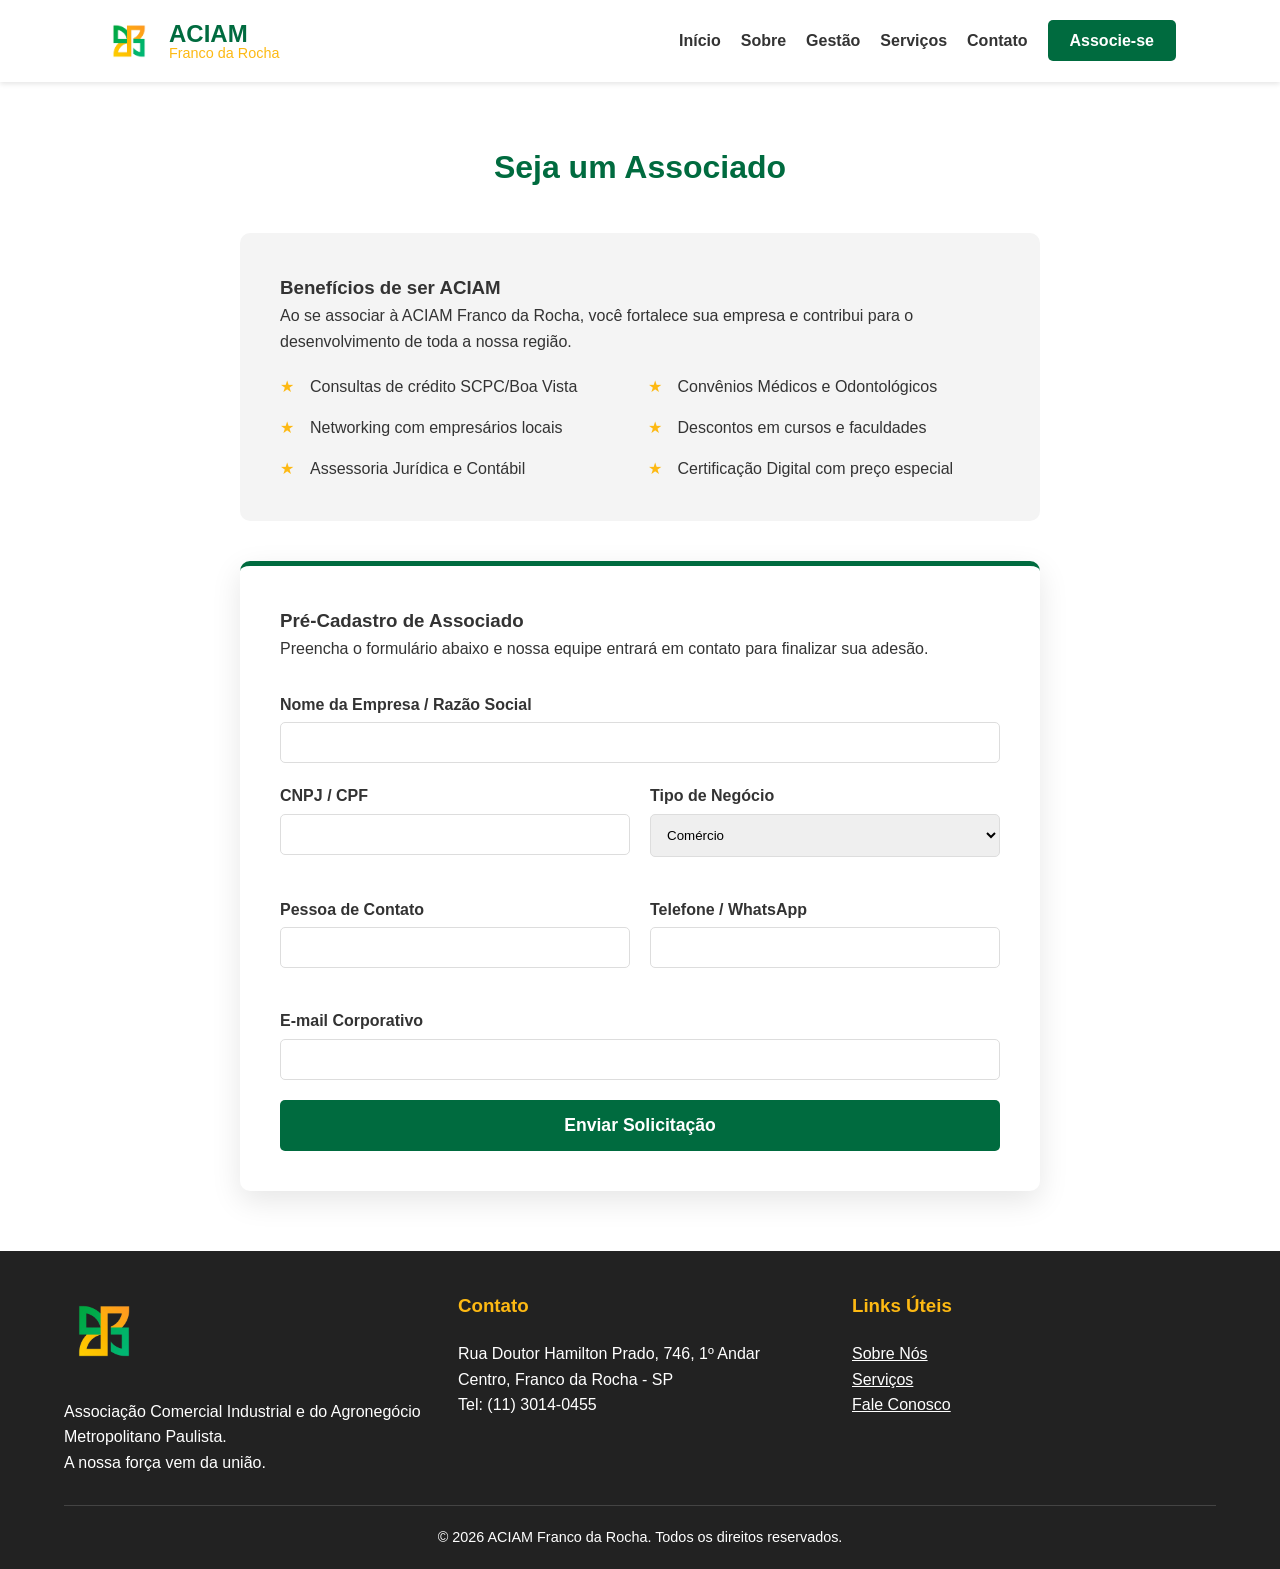
==== associe-se.html @ 509fe00e "Add files via upload" ====
<!DOCTYPE html>
<html lang="pt-BR">
<head>
    <meta charset="UTF-8">
    <meta name="viewport" content="width=device-width, initial-scale=1.0">
    <title>Associe-se - ACIAM Franco da Rocha</title>
    <link rel="stylesheet" href="style.css">
    <style>
        .membership-content {
            max-width: 800px;
            margin: 0 auto;
        }
        .benefit-box {
            background-color: var(--light-bg);
            padding: 40px;
            border-radius: 10px;
            margin-bottom: 40px;
        }
        .benefit-box ul {
            list-style: none;
            display: grid;
            grid-template-columns: repeat(auto-fit, minmax(300px, 1fr));
            gap: 15px;
            margin-top: 20px;
        }
        .benefit-box li {
            padding-left: 30px;
            position: relative;
        }
        .benefit-box li::before {
            content: '★';
            position: absolute;
            left: 0;
            color: var(--secondary-color);
        }
        .form-card {
            background-color: var(--white);
            padding: 40px;
            border-radius: 10px;
            box-shadow: 0 10px 30px rgba(0,0,0,0.1);
            border-top: 5px solid var(--primary-color);
        }
        .form-row {
            display: grid;
            grid-template-columns: 1fr 1fr;
            gap: 20px;
            margin-bottom: 20px;
        }
        .form-group {
            margin-bottom: 20px;
        }
        .form-group label {
            display: block;
            margin-bottom: 5px;
            font-weight: bold;
        }
        .form-group input, .form-group select {
            width: 100%;
            padding: 12px;
            border: 1px solid #ddd;
            border-radius: 5px;
            font-family: inherit;
        }
        .btn-associe {
            width: 100%;
            background-color: var(--primary-color);
            color: var(--white);
            padding: 15px;
            border: none;
            border-radius: 5px;
            font-size: 1.1rem;
            font-weight: bold;
            cursor: pointer;
            transition: background 0.3s;
        }
        .btn-associe:hover {
            background-color: #004d2e;
        }
        @media (max-width: 600px) {
            .form-row {
                grid-template-columns: 1fr;
            }
        }
    </style>
</head>
<body>
    <header>
        <nav class="navbar">
            <div class="logo">
                <a href="index.html" class="logo-container">
                    <img src="logo.png" alt="ACIAM Logo" class="nav-logo">
                    <h1 class="nav-title">ACIAM <span>Franco da Rocha</span></h1>
                </a>
            </div>
            <ul class="nav-links">
                <li><a href="index.html">Início</a></li>
                <li><a href="sobre.html">Sobre</a></li>
                <li><a href="gestao.html">Gestão</a></li>
                <li><a href="servicos.html">Serviços</a></li>
                <li><a href="contato.html">Contato</a></li>
                <li><a href="associe-se.html" class="btn-cta">Associe-se</a></li>
            </ul>
        </nav>
    </header>

    <main>
        <section>
            <h2 class="section-title">Seja um Associado</h2>
            <div class="membership-content">
                <div class="benefit-box">
                    <h3>Benefícios de ser ACIAM</h3>
                    <p>Ao se associar à ACIAM Franco da Rocha, você fortalece sua empresa e contribui para o desenvolvimento de toda a nossa região.</p>
                    <ul>
                        <li>Consultas de crédito SCPC/Boa Vista</li>
                        <li>Convênios Médicos e Odontológicos</li>
                        <li>Networking com empresários locais</li>
                        <li>Descontos em cursos e faculdades</li>
                        <li>Assessoria Jurídica e Contábil</li>
                        <li>Certificação Digital com preço especial</li>
                    </ul>
                </div>

                <div class="form-card">
                    <h3>Pré-Cadastro de Associado</h3>
                    <p style="margin-bottom: 30px;">Preencha o formulário abaixo e nossa equipe entrará em contato para finalizar sua adesão.</p>
                    <form id="associeForm">
                        <div class="form-group">
                            <label for="empresa">Nome da Empresa / Razão Social</label>
                            <input type="text" id="empresa" required>
                        </div>
                        <div class="form-row">
                            <div class="form-group">
                                <label for="cnpj">CNPJ / CPF</label>
                                <input type="text" id="cnpj" required>
                            </div>
                            <div class="form-group">
                                <label for="tipo">Tipo de Negócio</label>
                                <select id="tipo">
                                    <option value="comercio">Comércio</option>
                                    <option value="industria">Indústria</option>
                                    <option value="servicos">Serviços</option>
                                    <option value="mei">MEI</option>
                                    <option value="agro">Agronegócio</option>
                                </select>
                            </div>
                        </div>
                        <div class="form-row">
                            <div class="form-group">
                                <label for="contato">Pessoa de Contato</label>
                                <input type="text" id="contato" required>
                            </div>
                            <div class="form-group">
                                <label for="telefone">Telefone / WhatsApp</label>
                                <input type="tel" id="telefone" required>
                            </div>
                        </div>
                        <div class="form-group">
                            <label for="email_assoc">E-mail Corporativo</label>
                            <input type="email" id="email_assoc" required>
                        </div>
                        <button type="submit" class="btn-associe">Enviar Solicitação</button>
                    </form>
                </div>
            </div>
        </section>
    </main>

    <footer>
        <div class="footer-content">
            <div class="footer-section">
                <img src="logo.png" alt="ACIAM Logo" class="footer-logo">
                <p>Associação Comercial Industrial e do Agronegócio Metropolitano Paulista.</p>
                <p>A nossa força vem da união.</p>
            </div>
            <div class="footer-section">
                <h3>Contato</h3>
                <p>Rua Doutor Hamilton Prado, 746, 1º Andar</p>
                <p>Centro, Franco da Rocha - SP</p>
                <p>Tel: (11) 3014-0455</p>
            </div>
            <div class="footer-section">
                <h3>Links Úteis</h3>
                <ul style="list-style: none;">
                    <li><a href="sobre.html" style="color: white;">Sobre Nós</a></li>
                    <li><a href="servicos.html" style="color: white;">Serviços</a></li>
                    <li><a href="contato.html" style="color: white;">Fale Conosco</a></li>
                </ul>
            </div>
        </div>
        <div class="footer-bottom">
            <p>&copy; 2026 ACIAM Franco da Rocha. Todos os direitos reservados.</p>
        </div>
    </footer>

    <script src="script.js"></script>
    <script>
        // Script específico para o formulário de associação
        const associeForm = document.getElementById('associeForm');
        if (associeForm) {
            associeForm.addEventListener('submit', (e) => {
                e.preventDefault();
                alert('Solicitação enviada com sucesso! Nossa equipe entrará em contato em breve.');
                associeForm.reset();
            });
        }
    </script>
</body>
</html>
---- style.css ----
/* Estilos Globais ACIAM Franco da Rocha */
:root {
    --primary-color: #006b3f; /* Verde ACIAM */
    --secondary-color: #fdb913; /* Amarelo ACIAM */
    --text-color: #333;
    --light-bg: #f4f4f4;
    --white: #ffffff;
    --dark-gray: #555;
    --font-main: 'Segoe UI', Tahoma, Geneva, Verdana, sans-serif;
}

* {
    margin: 0;
    padding: 0;
    box-sizing: border-box;
}

body {
    font-family: var(--font-main);
    line-height: 1.6;
    color: var(--text-color);
    background-color: var(--white);
}

/* Header & Navegação */
header {
    background-color: var(--white);
    box-shadow: 0 2px 5px rgba(0,0,0,0.1);
    position: sticky;
    top: 0;
    z-index: 1000;
}

.navbar {
    display: flex;
    justify-content: space-between;
    align-items: center;
    padding: 1rem 5%;
    max-width: 1200px;
    margin: 0 auto;
}

.logo-container {
    display: flex;
    align-items: center;
    text-decoration: none;
    gap: 15px;
}

.nav-logo {
    height: 50px;
    width: auto;
    display: block;
    transition: transform 0.3s;
}

.logo-container:hover .nav-logo {
    transform: scale(1.05);
}

.nav-title {
    font-size: 1.5rem;
    color: var(--primary-color);
    line-height: 1;
}

.nav-title span {
    color: var(--secondary-color);
    display: block;
    font-size: 0.9rem;
    font-weight: 400;
}

.footer-logo {
    height: 80px;
    width: auto;
    margin-bottom: 20px;
}

.nav-links {
    display: flex;
    list-style: none;
}

.nav-links li {
    margin-left: 20px;
}

.nav-links a {
    text-decoration: none;
    color: var(--text-color);
    font-weight: 600;
    transition: color 0.3s;
}

.nav-links a:hover, .nav-links a.active {
    color: var(--primary-color);
}

/* Botão de Destaque */
.btn-cta,
.navbar .nav-links a.btn-cta {
    background-color: var(--primary-color);
    color: var(--white);
    padding: 10px 20px;
    border-radius: 5px;
    text-decoration: none;
    font-weight: bold;
    border: 2px solid transparent;
    transition: background 0.3s, color 0.3s, border-color 0.3s;
}

.btn-cta:hover,
.navbar .nav-links a.btn-cta:hover {
    background-color: #ffffff;
    color: var(--primary-color);
    border-color: var(--primary-color);
}

/* Seções Comuns */
section {
    padding: 60px 5%;
    max-width: 1200px;
    margin: 0 auto;
}

.section-title {
    text-align: center;
    margin-bottom: 40px;
    color: var(--primary-color);
    font-size: 2rem;
}

/* Footer */
footer {
    background-color: #222;
    color: var(--white);
    padding: 40px 5% 20px;
    text-align: center;
}

.footer-content {
    display: grid;
    grid-template-columns: repeat(auto-fit, minmax(250px, 1fr));
    gap: 30px;
    max-width: 1200px;
    margin: 0 auto 30px;
    text-align: left;
}

.footer-section h3 {
    margin-bottom: 20px;
    color: var(--secondary-color);
}

.footer-bottom {
    border-top: 1px solid #444;
    padding-top: 20px;
    font-size: 0.9rem;
}

/* Responsividade */
@media (max-width: 768px) {
    .navbar {
        flex-direction: column;
    }
    .nav-links {
        margin-top: 1rem;
        flex-wrap: wrap;
        justify-content: center;
    }
    .nav-links li {
        margin: 5px 10px;
    }
}
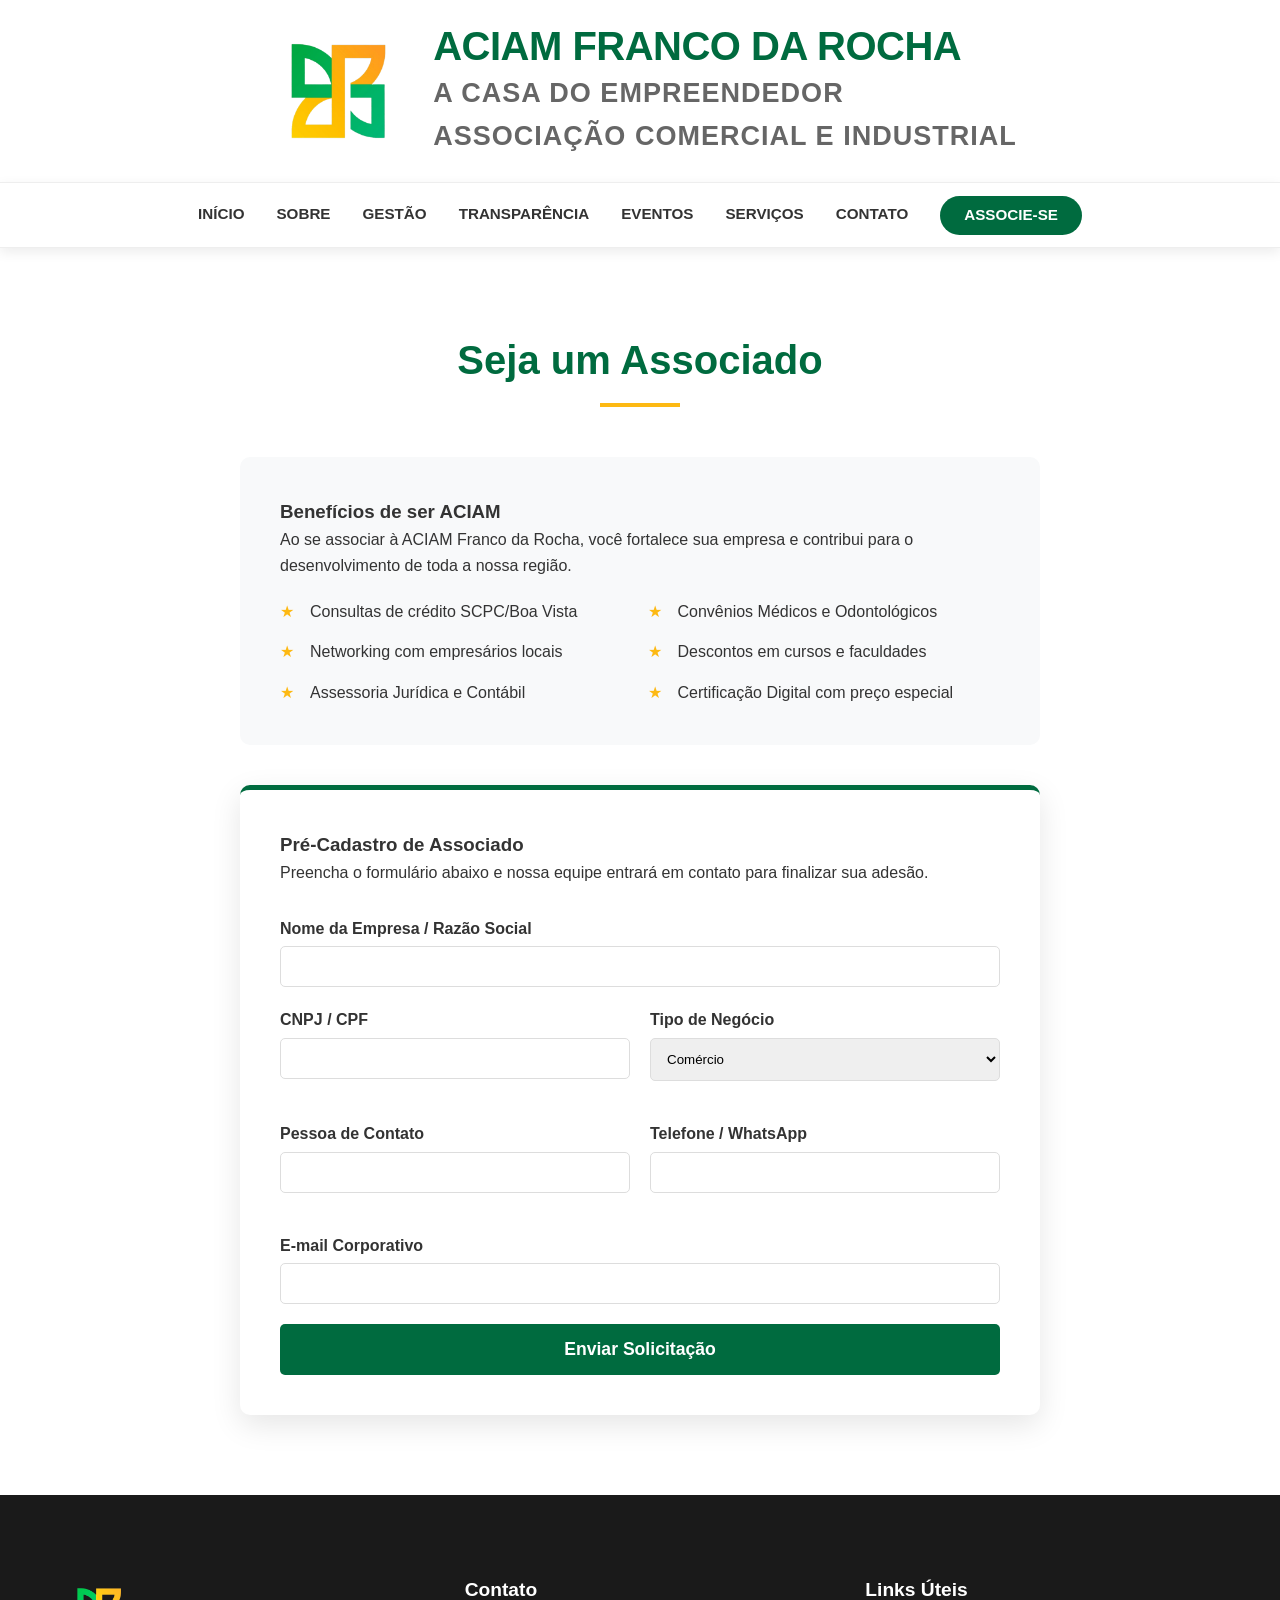
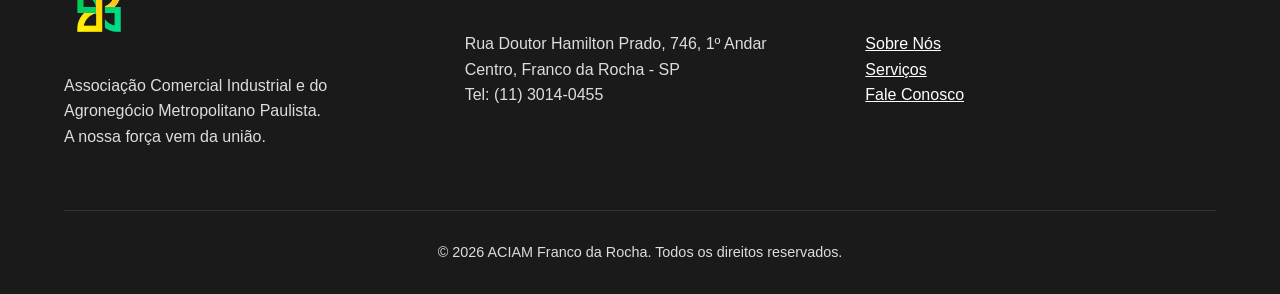
==== commit 3a812a26: "Add files via upload" ====
--- a/associe-se.html
+++ b/associe-se.html
@@ -76,32 +76,35 @@
         .btn-associe:hover {
             background-color: #004d2e;
         }
-        @media (max-width: 600px) {
-            .form-row {
-                grid-template-columns: 1fr;
-            }
-        }
     </style>
 </head>
 <body>
     <header>
-        <nav class="navbar">
+        <div class="navbar">
             <div class="logo">
                 <a href="index.html" class="logo-container">
                     <img src="logo.png" alt="ACIAM Logo" class="nav-logo">
-                    <h1 class="nav-title">ACIAM <span>Franco da Rocha</span></h1>
+                    <div class="logo-text">
+                        <h1 class="nav-title">ACIAM FRANCO DA ROCHA</h1>
+                                                <h2 class="nav-subtitle">A CASA DO EMPREENDEDOR <br> ASSOCIAÇÃO COMERCIAL E INDUSTRIAL</h2>
+</div></a></div><div class="menu-toggle"><span></span><span></span><span></span></div>
+                    </div>
                 </a>
             </div>
-            <ul class="nav-links">
-                <li><a href="index.html">Início</a></li>
-                <li><a href="sobre.html">Sobre</a></li>
-                <li><a href="gestao.html">Gestão</a></li>
-                <li><a href="servicos.html">Serviços</a></li>
-                <li><a href="contato.html">Contato</a></li>
-                <li><a href="associe-se.html" class="btn-cta">Associe-se</a></li>
-            </ul>
-        </nav>
+        </div>
     </header>
+    <nav class="main-nav">
+        <ul class="nav-links">
+            <li><a href="index.html">Início</a></li>
+            <li><a href="sobre.html">Sobre</a></li>
+            <li><a href="gestao.html">Gestão</a></li>
+            <li><a href="transparencia.html">Transparência</a></li>
+            <li><a href="eventos.html">Eventos</a></li>
+            <li><a href="servicos.html">Serviços</a></li>
+            <li><a href="contato.html">Contato</a></li>
+            <li><a href="associe-se.html" class="btn-cta">Associe-se</a></li>
+        </ul>
+    </nav>
 
     <main>
         <section>
--- a/style.css
+++ b/style.css
@@ -1,18 +1,24 @@
-/* Estilos Globais ACIAM Franco da Rocha */
+/* Estilos Globais ACIAM Franco da Rocha - Versão Profissional Responsiva */
 :root {
     --primary-color: #006b3f; /* Verde ACIAM */
     --secondary-color: #fdb913; /* Amarelo ACIAM */
+    --primary-dark: #004d2e;
     --text-color: #333;
-    --light-bg: #f4f4f4;
+    --text-light: #666;
+    --light-bg: #f8f9fa;
     --white: #ffffff;
-    --dark-gray: #555;
-    --font-main: 'Segoe UI', Tahoma, Geneva, Verdana, sans-serif;
+    --shadow: 0 4px 12px rgba(0,0,0,0.08);
+    --font-main: 'Inter', 'Segoe UI', Roboto, Helvetica, Arial, sans-serif;
 }
 
 * {
     margin: 0;
     padding: 0;
     box-sizing: border-box;
+}
+
+html {
+    scroll-behavior: smooth;
 }
 
 body {
@@ -20,156 +26,351 @@
     line-height: 1.6;
     color: var(--text-color);
     background-color: var(--white);
-}
-
-/* Header & Navegação */
+    overflow-x: hidden;
+}
+
+/* Header & Logo Section */
 header {
     background-color: var(--white);
-    box-shadow: 0 2px 5px rgba(0,0,0,0.1);
-    position: sticky;
-    top: 0;
-    z-index: 1000;
+    padding: 1rem 0;
 }
 
 .navbar {
-    display: flex;
-    justify-content: space-between;
-    align-items: center;
-    padding: 1rem 5%;
     max-width: 1200px;
     margin: 0 auto;
+    padding: 0 5%;
+    display: flex;
+    justify-content: center;
+    align-items: center;
 }
 
 .logo-container {
     display: flex;
     align-items: center;
     text-decoration: none;
-    gap: 15px;
+    gap: 20px;
+    transition: transform 0.3s ease;
+}
+
+.logo-container:hover {
+    transform: translateY(-2px);
 }
 
 .nav-logo {
-    height: 50px;
+    height: 150px;
     width: auto;
+}
+
+.logo-text {
+    display: flex;
+    flex-direction: column;
+}
+
+.nav-title {
+    font-size: 2.5rem;
+    color: var(--primary-color);
+    font-weight: 800;
+    letter-spacing: -0.5px;
+    line-height: 1.1;
+}
+
+.nav-subtitle {
+    font-size: 1.69rem;
+    color: var(--text-light);
+    font-weight: 600;
+    text-transform: uppercase;
+    letter-spacing: 1px;
+    margin-top: 4px;
+}
+
+/* Navigation Menu */
+.main-nav {
+    background-color: var(--white);
+    border-top: 1px solid #eee;
+    border-bottom: 1px solid #eee;
+    position: sticky;
+    top: 0;
+    z-index: 1000;
+    box-shadow: var(--shadow);
+}
+
+.nav-links {
+    max-width: 1200px;
+    margin: 0 auto;
+    display: flex;
+    justify-content: center;
+    list-style: none;
+    padding: 0;
+}
+
+.nav-links li a {
     display: block;
-    transition: transform 0.3s;
-}
-
-.logo-container:hover .nav-logo {
-    transform: scale(1.05);
-}
-
-.nav-title {
-    font-size: 1.5rem;
+    padding: 1.2rem 1rem;
+    color: var(--text-color);
+    text-decoration: none;
+    font-weight: 600;
+    font-size: 0.95rem;
+    text-transform: uppercase;
+    transition: all 0.3s ease;
+    position: relative;
+}
+
+.nav-links li a::after {
+    content: '';
+    position: absolute;
+    bottom: 0;
+    left: 50%;
+    width: 0;
+    height: 3px;
+    background-color: var(--primary-color);
+    transition: all 0.3s ease;
+    transform: translateX(-50%);
+}
+
+.nav-links li a:hover, 
+.nav-links li a.active {
     color: var(--primary-color);
-    line-height: 1;
-}
-
-.nav-title span {
-    color: var(--secondary-color);
-    display: block;
-    font-size: 0.9rem;
-    font-weight: 400;
-}
-
-.footer-logo {
-    height: 80px;
-    width: auto;
-    margin-bottom: 20px;
-}
-
-.nav-links {
-    display: flex;
-    list-style: none;
-}
-
-.nav-links li {
-    margin-left: 20px;
-}
-
-.nav-links a {
-    text-decoration: none;
-    color: var(--text-color);
-    font-weight: 600;
-    transition: color 0.3s;
-}
-
-.nav-links a:hover, .nav-links a.active {
-    color: var(--primary-color);
-}
-
-/* Botão de Destaque */
-.btn-cta,
-.navbar .nav-links a.btn-cta {
+}
+
+.nav-links li a:hover::after,
+.nav-links li a.active::after {
+    width: 100%;
+}
+
+.nav-links li a.btn-cta {
     background-color: var(--primary-color);
     color: var(--white);
-    padding: 10px 20px;
-    border-radius: 5px;
-    text-decoration: none;
-    font-weight: bold;
-    border: 2px solid transparent;
-    transition: background 0.3s, color 0.3s, border-color 0.3s;
-}
-
-.btn-cta:hover,
-.navbar .nav-links a.btn-cta:hover {
-    background-color: #ffffff;
-    color: var(--primary-color);
-    border-color: var(--primary-color);
-}
-
-/* Seções Comuns */
+    margin: 0.8rem 1rem;
+    padding: 0.5rem 1.5rem;
+    border-radius: 50px;
+    line-height: 1.5;
+}
+
+.nav-links li a.btn-cta::after {
+    display: none;
+}
+
+.nav-links li a.btn-cta:hover {
+    background-color: var(--primary-dark);
+    transform: scale(1.05);
+}
+
+/* Mobile Menu Toggle */
+.menu-toggle {
+    display: none;
+    flex-direction: column;
+    gap: 6px;
+    cursor: pointer;
+    padding: 10px;
+}
+
+.menu-toggle span {
+    display: block;
+    width: 30px;
+    height: 3px;
+    background-color: var(--primary-color);
+    border-radius: 3px;
+    transition: 0.3s;
+}
+
+/* Hero Section */
+.hero {
+    padding: 120px 5%;
+    background: linear-gradient(rgba(0, 77, 46, 0.85), rgba(0, 107, 63, 0.85)), url('https://images.unsplash.com/photo-1542744173-8e7e53415bb0?ixlib=rb-1.2.1&auto=format&fit=crop&w=1350&q=80');
+    background-size: cover;
+    background-position: center;
+    background-attachment: fixed;
+    color: var(--white);
+    text-align: center;
+}
+
+.hero h2 {
+    font-size: 3.5rem;
+    font-weight: 800;
+    margin-bottom: 1.5rem;
+    max-width: 900px;
+    margin-left: auto;
+    margin-right: auto;
+}
+
+.hero p {
+    font-size: 1.25rem;
+    max-width: 700px;
+    margin: 0 auto 2.5rem;
+    opacity: 0.9;
+}
+
+/* Cards & Sections */
 section {
-    padding: 60px 5%;
+    padding: 80px 5%;
     max-width: 1200px;
     margin: 0 auto;
 }
 
 .section-title {
+    font-size: 2.5rem;
+    color: var(--primary-color);
     text-align: center;
-    margin-bottom: 40px;
+    margin-bottom: 50px;
+    position: relative;
+    padding-bottom: 15px;
+}
+
+.section-title::after {
+    content: '';
+    position: absolute;
+    bottom: 0;
+    left: 50%;
+    transform: translateX(-50%);
+    width: 80px;
+    height: 4px;
+    background-color: var(--secondary-color);
+}
+
+.services-preview {
+    display: grid;
+    grid-template-columns: repeat(auto-fit, minmax(300px, 1fr));
+    gap: 30px;
+}
+
+.service-card {
+    background: var(--white);
+    padding: 40px;
+    border-radius: 15px;
+    box-shadow: var(--shadow);
+    text-align: center;
+    transition: all 0.3s ease;
+    border-bottom: 5px solid transparent;
+}
+
+.service-card:hover {
+    transform: translateY(-10px);
+    border-bottom-color: var(--primary-color);
+}
+
+.service-card h3 {
     color: var(--primary-color);
-    font-size: 2rem;
+    margin-bottom: 15px;
+    font-size: 1.5rem;
 }
 
 /* Footer */
 footer {
-    background-color: #222;
-    color: var(--white);
-    padding: 40px 5% 20px;
-    text-align: center;
+    background-color: #1a1a1a;
+    color: #ddd;
+    padding: 80px 5% 30px;
 }
 
 .footer-content {
+    max-width: 1200px;
+    margin: 0 auto;
     display: grid;
     grid-template-columns: repeat(auto-fit, minmax(250px, 1fr));
-    gap: 30px;
-    max-width: 1200px;
-    margin: 0 auto 30px;
-    text-align: left;
+    gap: 50px;
 }
 
 .footer-section h3 {
+    color: var(--white);
+    margin-bottom: 25px;
+    font-size: 1.2rem;
+}
+
+.footer-logo {
+    height: 70px;
     margin-bottom: 20px;
-    color: var(--secondary-color);
+    filter: brightness(1.2);
 }
 
 .footer-bottom {
-    border-top: 1px solid #444;
-    padding-top: 20px;
+    text-align: center;
+    margin-top: 60px;
+    padding-top: 30px;
+    border-top: 1px solid #333;
     font-size: 0.9rem;
 }
 
-/* Responsividade */
+/* RESPONSIVIDADE PROFISSIONAL */
+@media (max-width: 1024px) {
+    .nav-links li a {
+        padding: 1.2rem 0.7rem;
+        font-size: 0.85rem;
+    }
+    .hero h2 {
+        font-size: 2.8rem;
+    }
+}
+
 @media (max-width: 768px) {
     .navbar {
+        justify-content: space-between;
+    }
+    
+    .nav-logo {
+        height: 85px;
+    }
+    
+    .nav-title {
+        font-size: 1.45rem;
+    }
+    
+    .nav-subtitle {
+        font-size: 0.85rem;
+    }
+
+    .menu-toggle {
+        display: flex;
+    }
+
+    .nav-links {
+        position: fixed;
+        top: 0;
+        right: -100%;
+        width: 80%;
+        height: 100vh;
+        background-color: var(--white);
         flex-direction: column;
-    }
-    .nav-links {
-        margin-top: 1rem;
-        flex-wrap: wrap;
-        justify-content: center;
-    }
+        justify-content: flex-start;
+        padding-top: 80px;
+        transition: 0.4s ease;
+        box-shadow: -5px 0 15px rgba(0,0,0,0.1);
+    }
+
+    .nav-links.active {
+        right: 0;
+    }
+
     .nav-links li {
-        margin: 5px 10px;
-    }
-}
+        width: 100%;
+    }
+
+    .nav-links li a {
+        padding: 1.5rem 2rem;
+        border-bottom: 1px solid #eee;
+    }
+
+    .nav-links li a.btn-cta {
+        margin: 2rem;
+        text-align: center;
+    }
+
+    .hero {
+        padding: 80px 5%;
+    }
+
+    .hero h2 {
+        font-size: 2.2rem;
+    }
+
+    .section-title {
+        font-size: 2rem;
+    }
+}
+
+@media (max-width: 480px) {
+    .logo-text {
+        display: none; /* Esconde texto da logo em telas muito pequenas para dar espaço */
+    }
+    .hero h2 {
+        font-size: 1.8rem;
+    }
+}
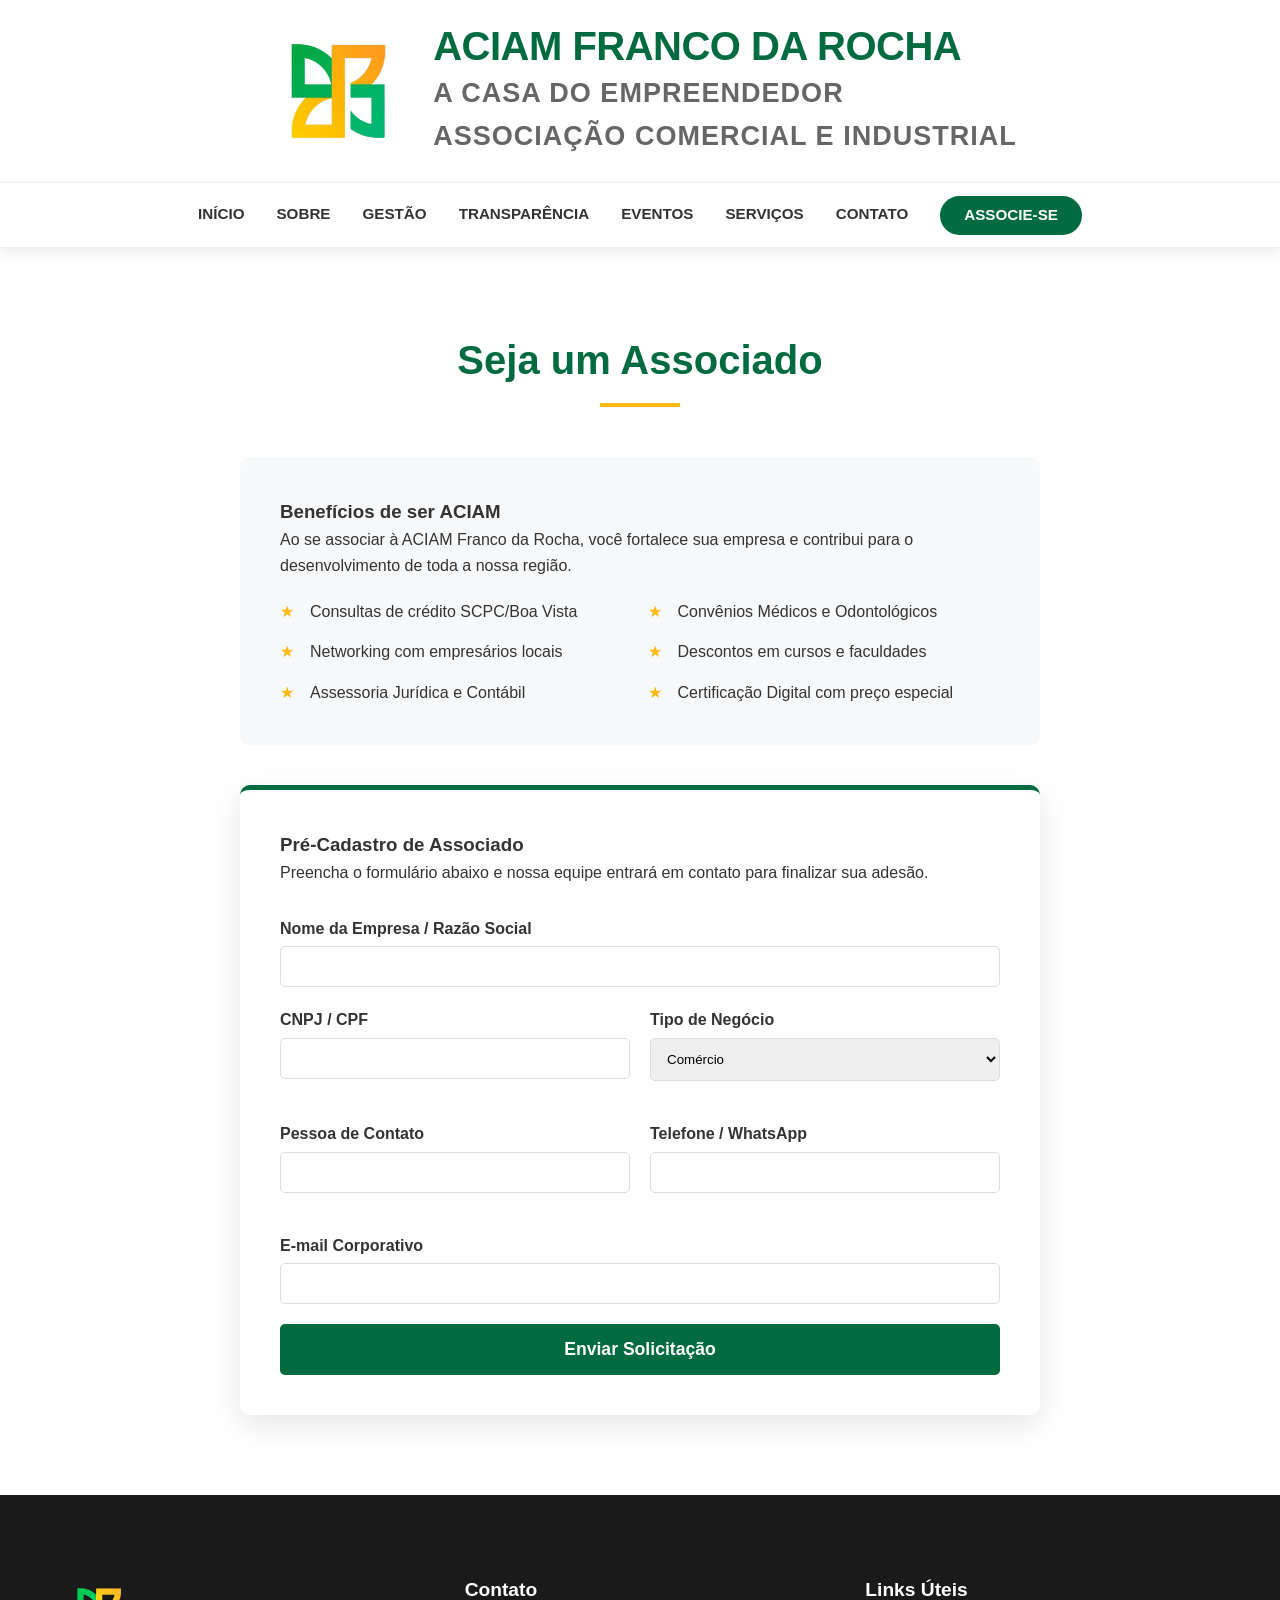
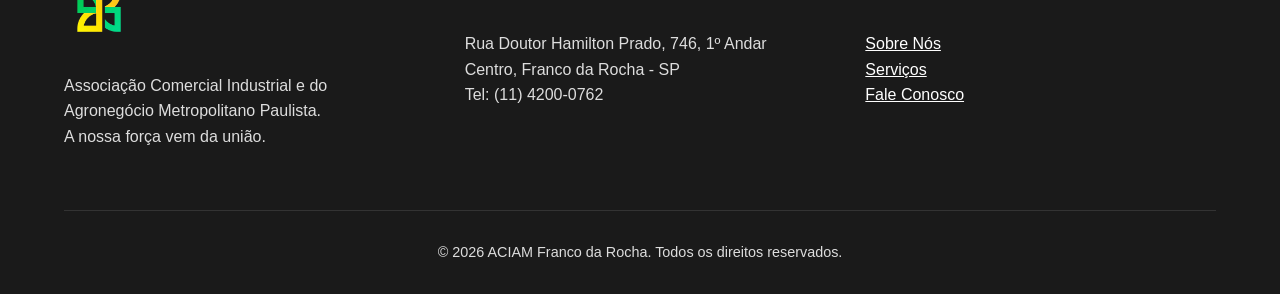
==== commit eab10f12: "Add files via upload" ====
--- a/associe-se.html
+++ b/associe-se.html
@@ -179,7 +179,7 @@
                 <h3>Contato</h3>
                 <p>Rua Doutor Hamilton Prado, 746, 1º Andar</p>
                 <p>Centro, Franco da Rocha - SP</p>
-                <p>Tel: (11) 3014-0455</p>
+                <p>Tel: (11) 4200-0762</p>
             </div>
             <div class="footer-section">
                 <h3>Links Úteis</h3>
--- a/style.css
+++ b/style.css
@@ -315,6 +315,25 @@
     
     .nav-subtitle {
         font-size: 0.85rem;
+    }
+
+    .about-text {
+        max-width: 300px;
+        margin: 0 auto;
+    }
+
+    .about-text p {
+        font-size: 1rem;
+    }
+
+    .about-image {
+        max-width: 200px;
+        margin: 0 auto;
+    }
+
+    .about-image img {
+        width: 100%;
+        height: auto;
     }
 
     .menu-toggle {
@@ -364,6 +383,17 @@
     .section-title {
         font-size: 2rem;
     }
+
+    .about-content {
+        justify-content: center;
+        justify-items: center;
+        text-align: center;
+    }
+
+    .about-text {
+        max-width: 420px;
+        margin: 0 auto;
+    }
 }
 
 @media (max-width: 480px) {
@@ -373,4 +403,35 @@
     .hero h2 {
         font-size: 1.8rem;
     }
-}
+    .about-content {
+        justify-content: center;
+        justify-items: center;
+        text-align: center;
+    }
+    .about-text {
+        max-width: 260px;
+        margin: 0 auto;
+    }
+    .about-text p {
+        font-size: 0.95rem;
+    }
+    .about-image {
+        max-width: 180px;
+        margin: 0 auto;
+    }
+}
+
+.about-text {
+    font-size: 0.8rem;
+    color: var(--text-light);
+    max-width: 200px;
+    margin: 0 auto;
+}
+
+.about-image {
+    width: 100%;
+    max-width: 200px;
+    border-radius: 15px;
+    box-shadow: var(--shadow);
+    margin-top: 30px;
+}
